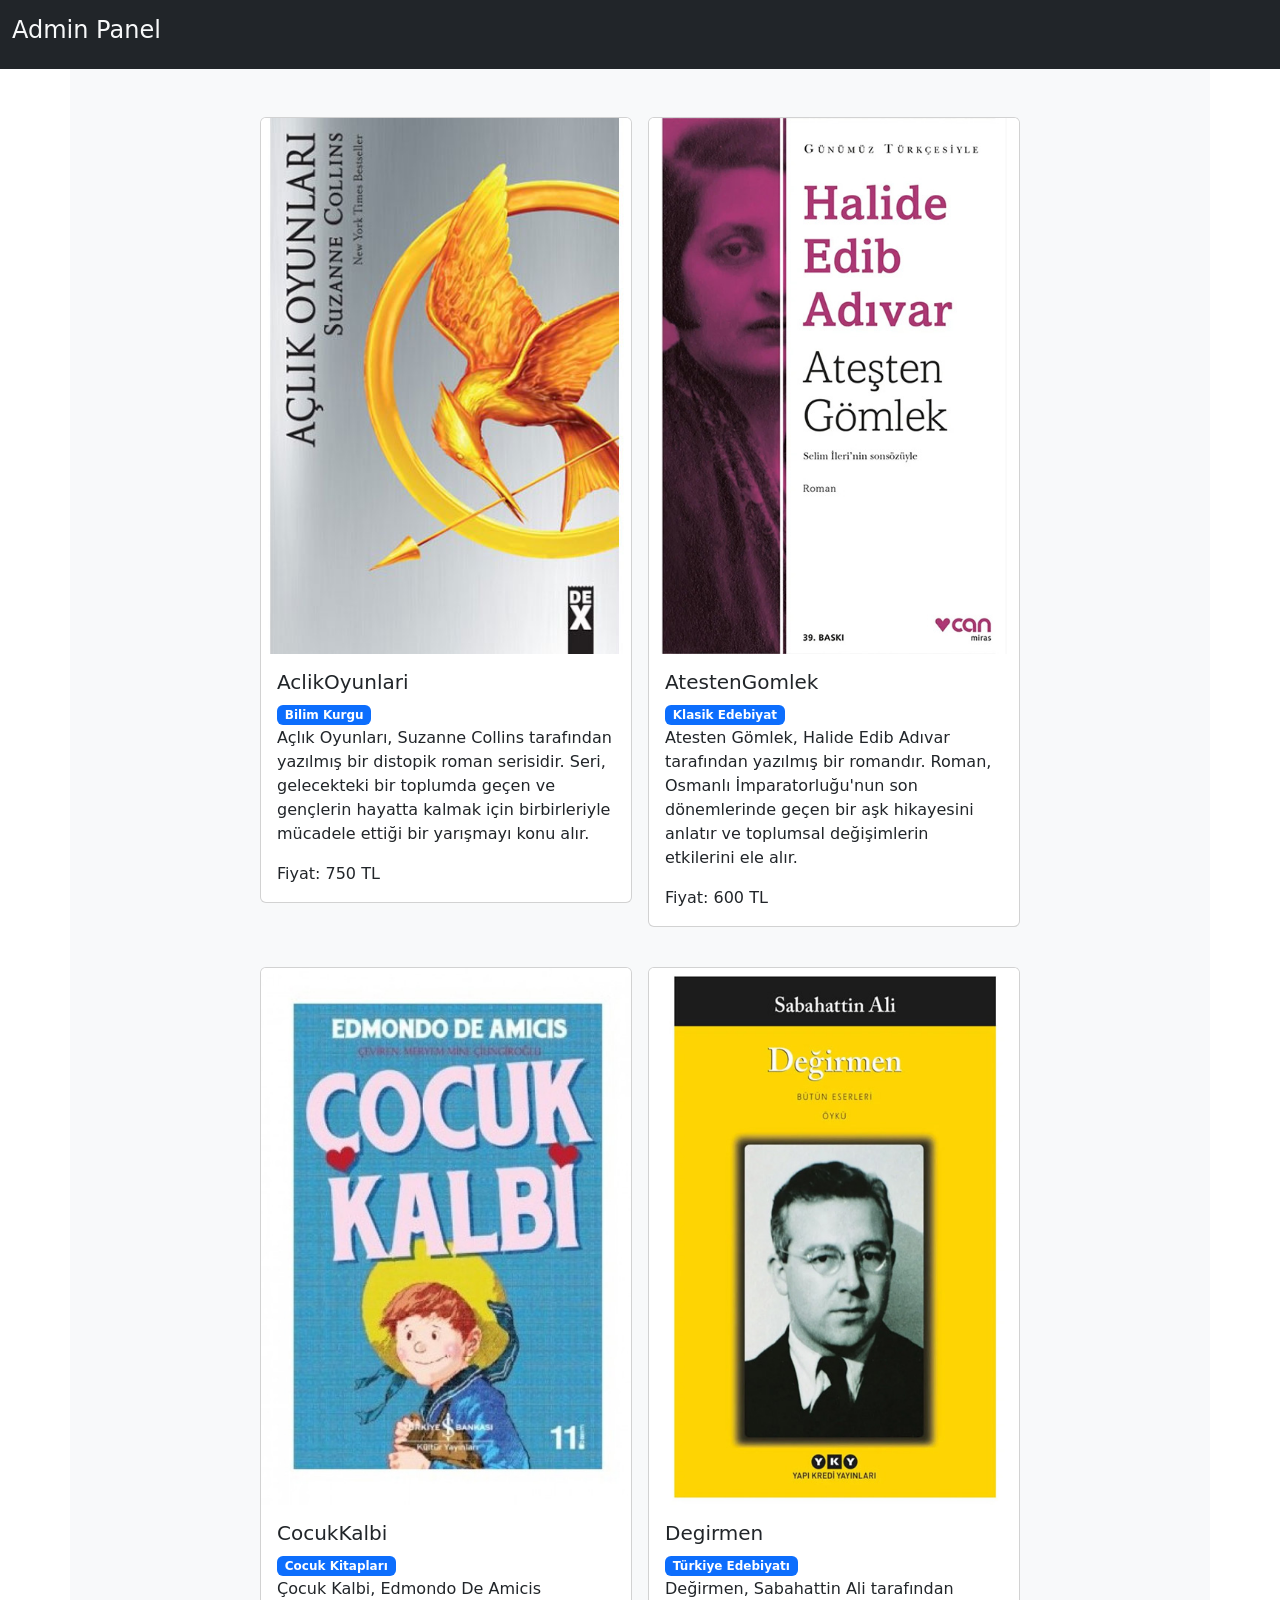
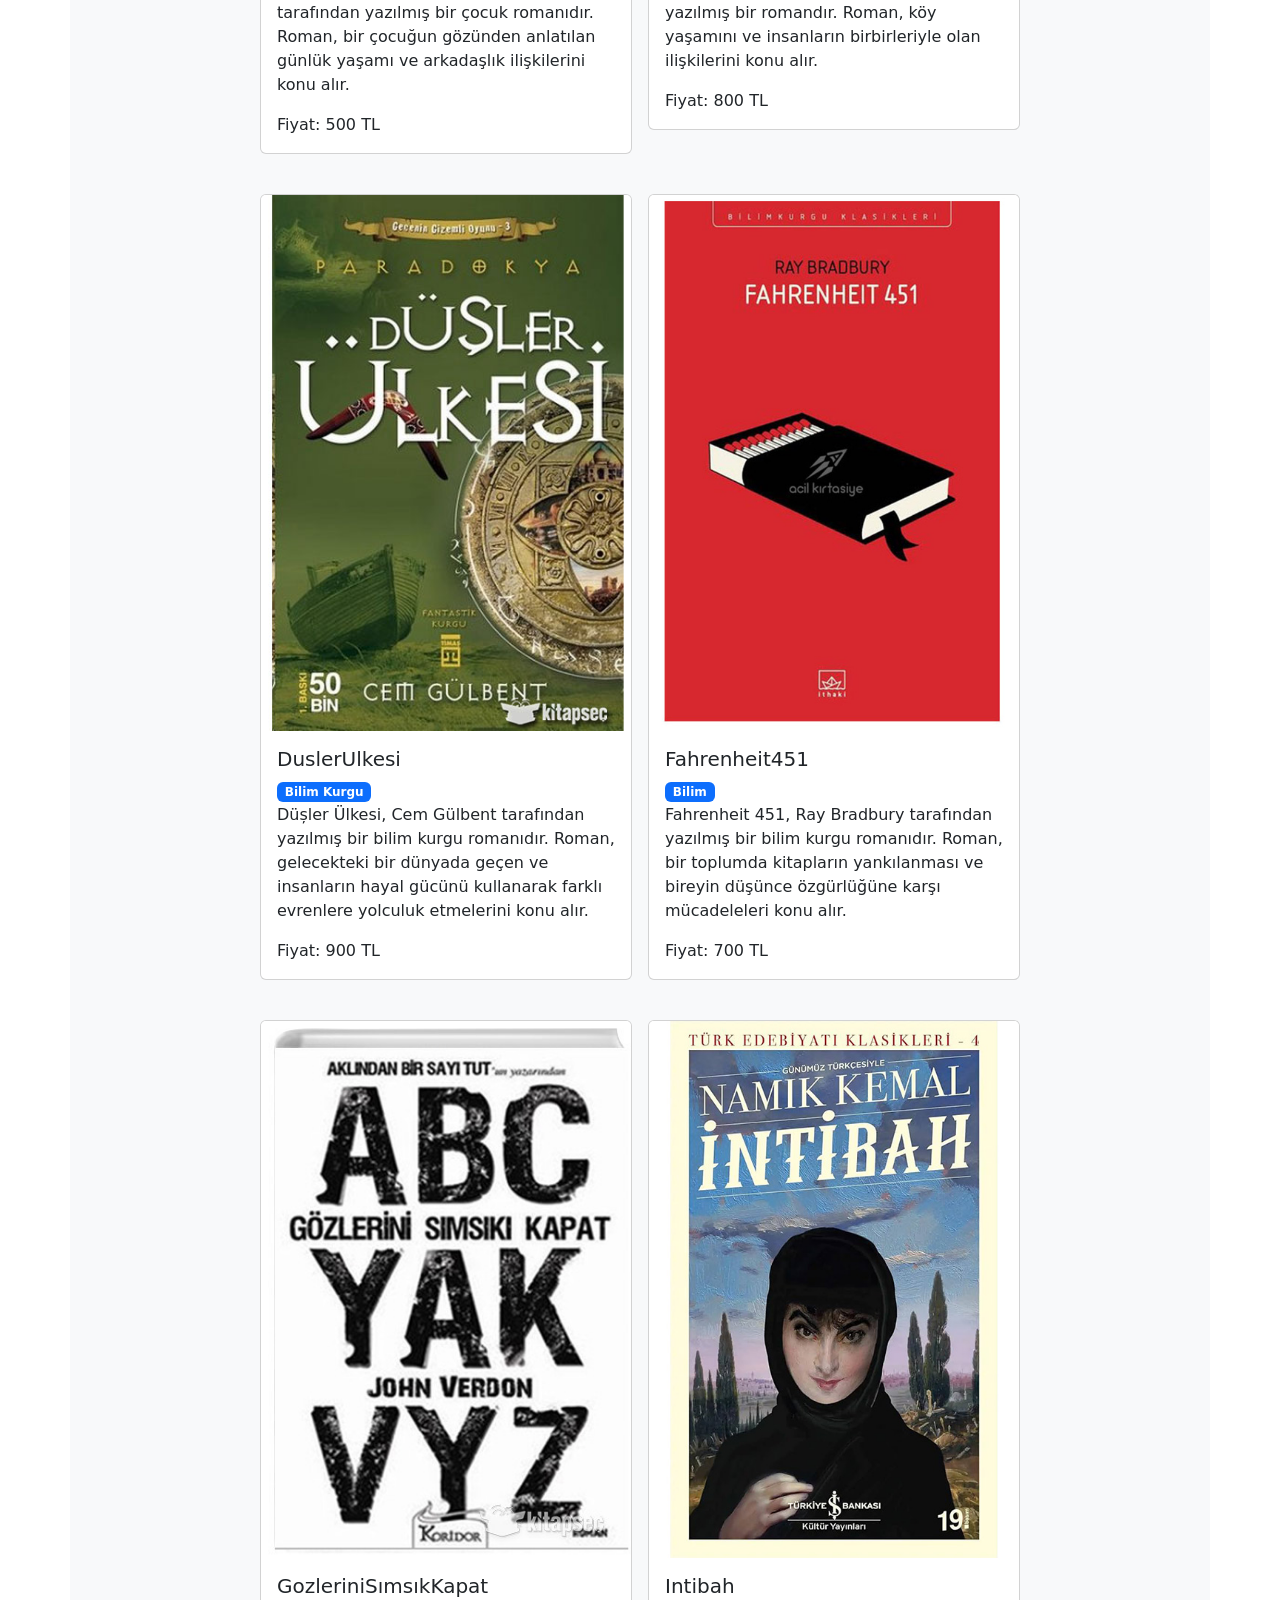
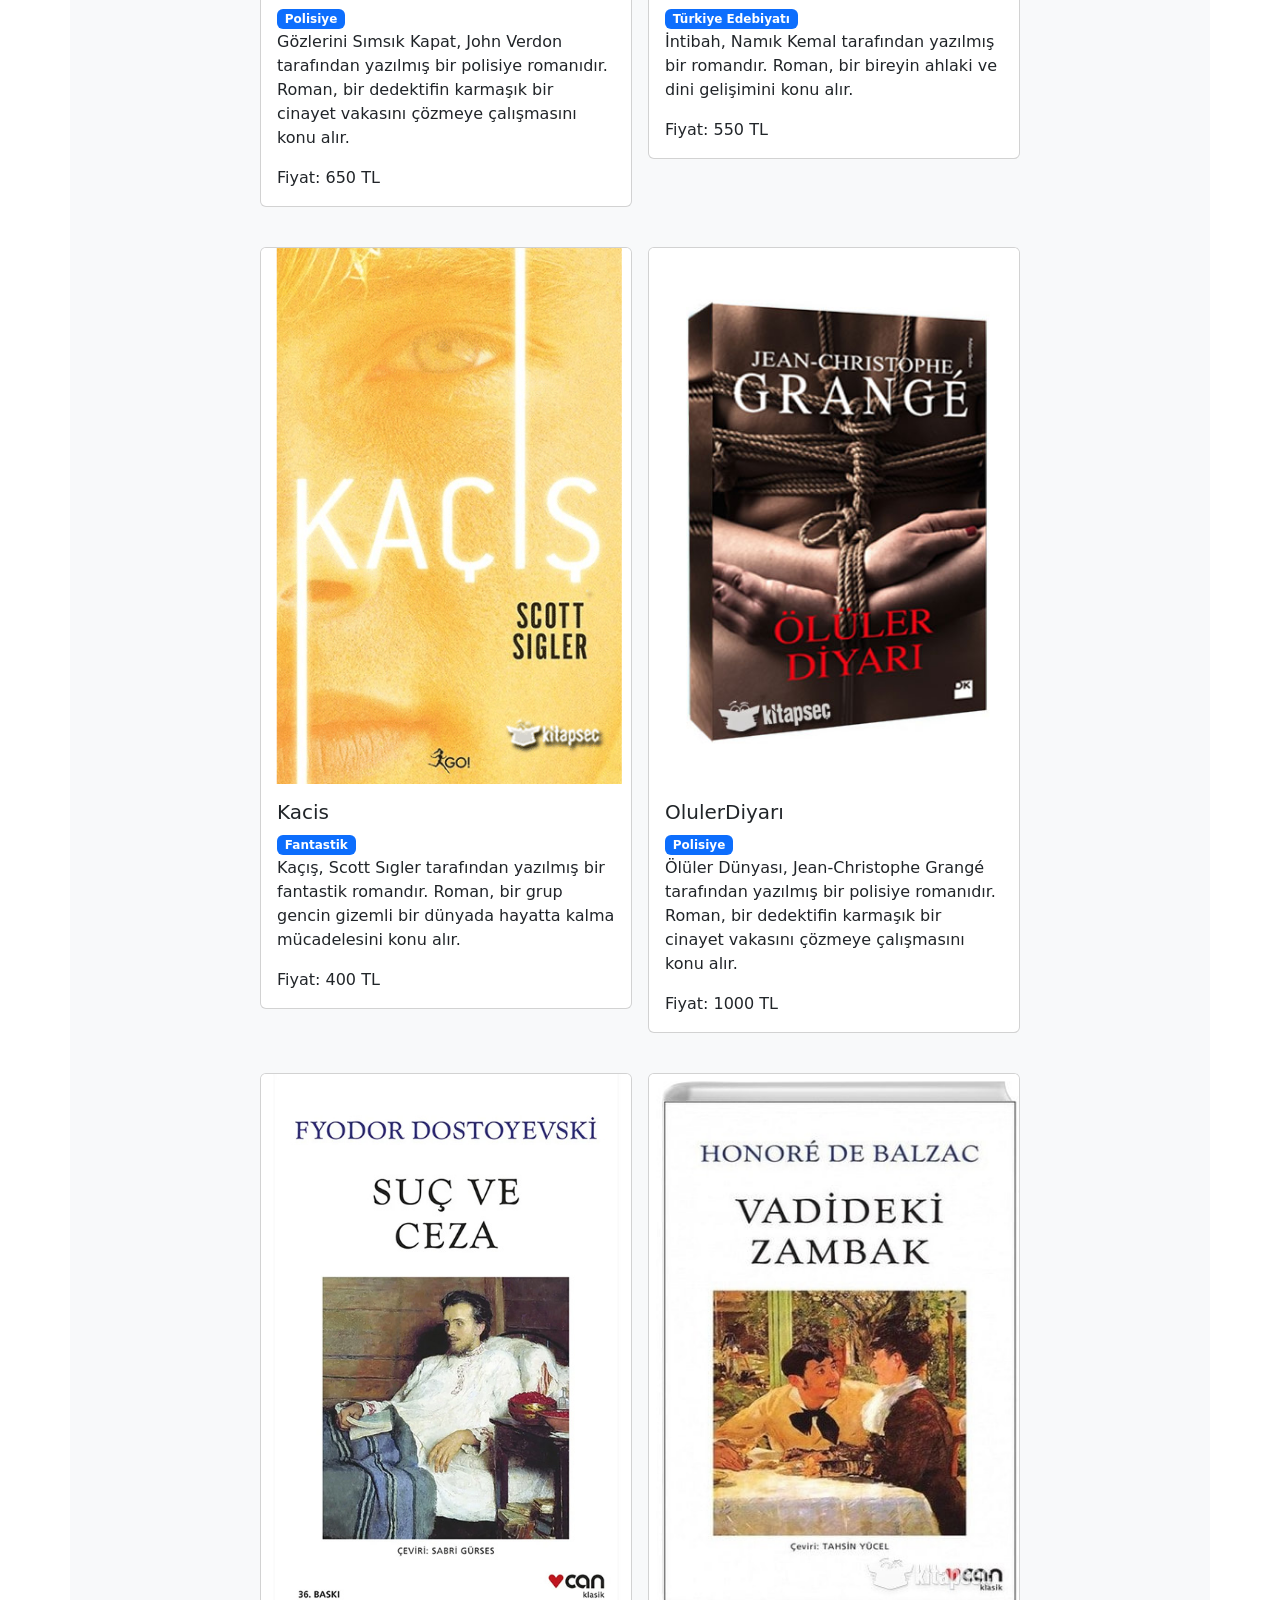
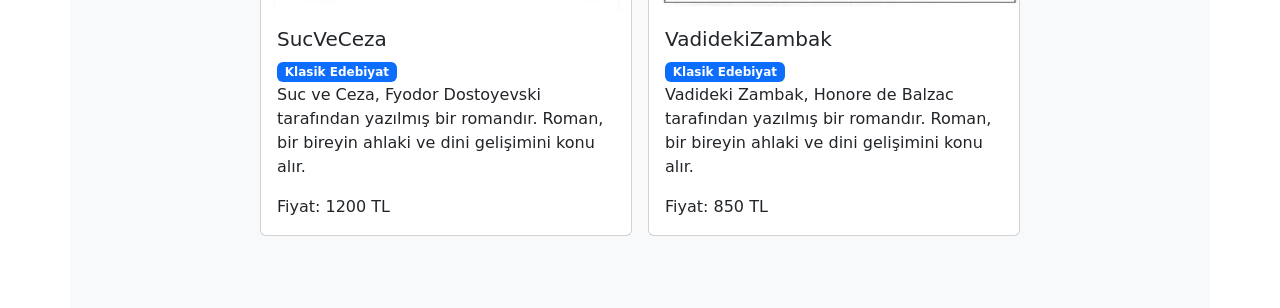
==== index.html @ 78ffeb8b "İlk commit: Proje eklendi" ====
<!doctype html>
<html lang="en">
  <head>
    <meta charset="UTF-8" />
    <meta name="viewport" content="width=device-width, initial-scale=1.0" />
    <title>BookStore</title>
    <link rel="stylesheet" href="style.css" />
    <link
      href="https://cdn.jsdelivr.net/npm/bootstrap@5.3.3/dist/css/bootstrap.min.css"
      rel="stylesheet"
    />
    <script
      defer
      src="https://cdn.jsdelivr.net/npm/bootstrap@5.3.8/dist/js/bootstrap.bundle.min.js"
    ></script>
  </head>
  <body>
    <div
      class="container-fluid bg-dark text-light d-flex justify-content-start py-3"
    >
      <a href="admin.html" class="text-decoration-none text-light"
        ><h4>Admin Panel</h4></a
      >
    </div>
    <div
      id="container"
      class="container bg-light d-flex flex-wrap justify-content-center gap-3 py-5 width-100"
    >
      <!-- <div class="card" style="width: 18rem">
        <img src="" class="card-img-top" alt="..." />
        <div class="card-body">
          <h5 class="card-title"></h5>
          <p class="card-text">
            Some quick example text to build on the card title and make up the
            bulk of the card's content.
          </p>
        </div>
        <ul class="list-group list-group-flush">
          <li class="list-group-item">Adı:</li>
          <li class="list-group-item">Kategori:</li>
          <li class="list-group-item">Fiyat</li>
          <li class="list-group-item">Açıklama:</li>
        </ul>
        <div class="card-body">
          <a href="#" class="card-link">Card link</a>
          <a href="#" class="card-link">Another link</a>
        </div>
      </div> -->
    </div>

    <script type="module" src="Js/app.js"></script>
  </body>
</html>
---- style.css ----
.cards-img-top {
  width: 100%;
  height: 200px;
  object-fit: cover;
}
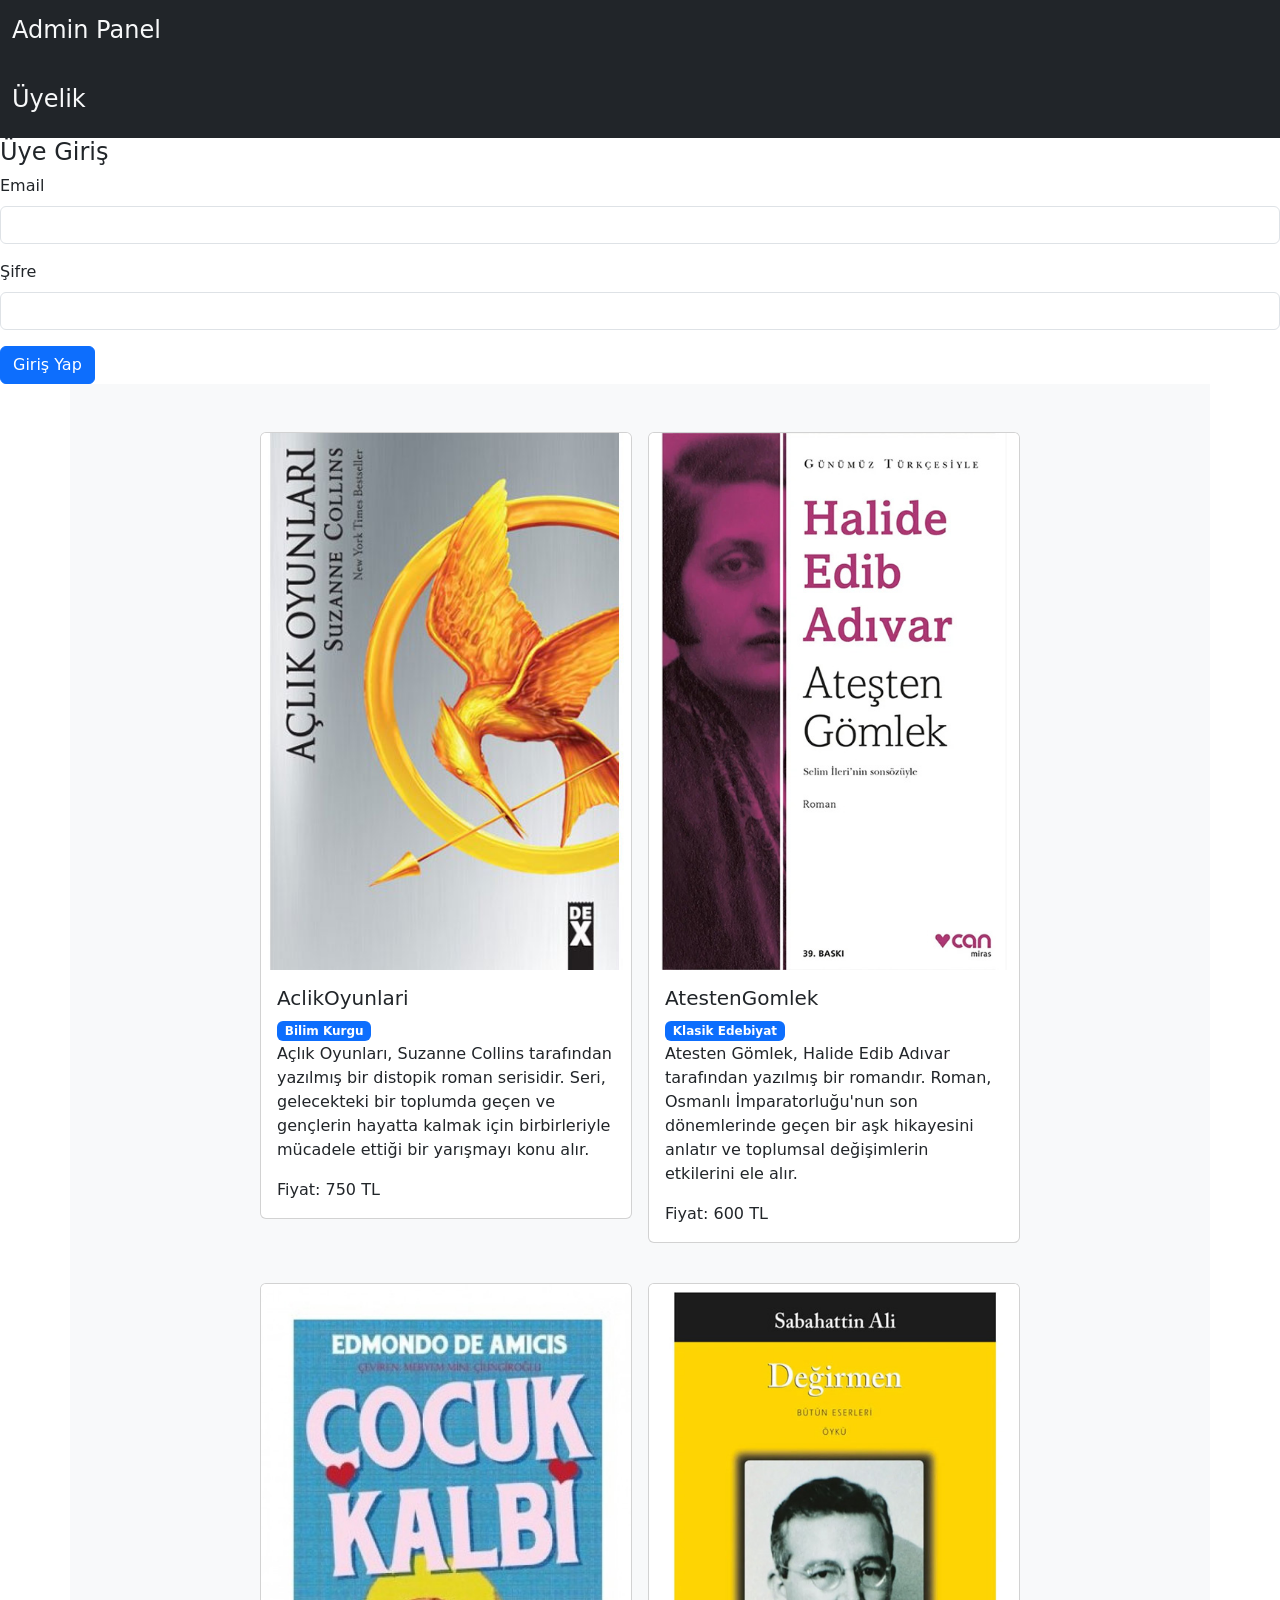
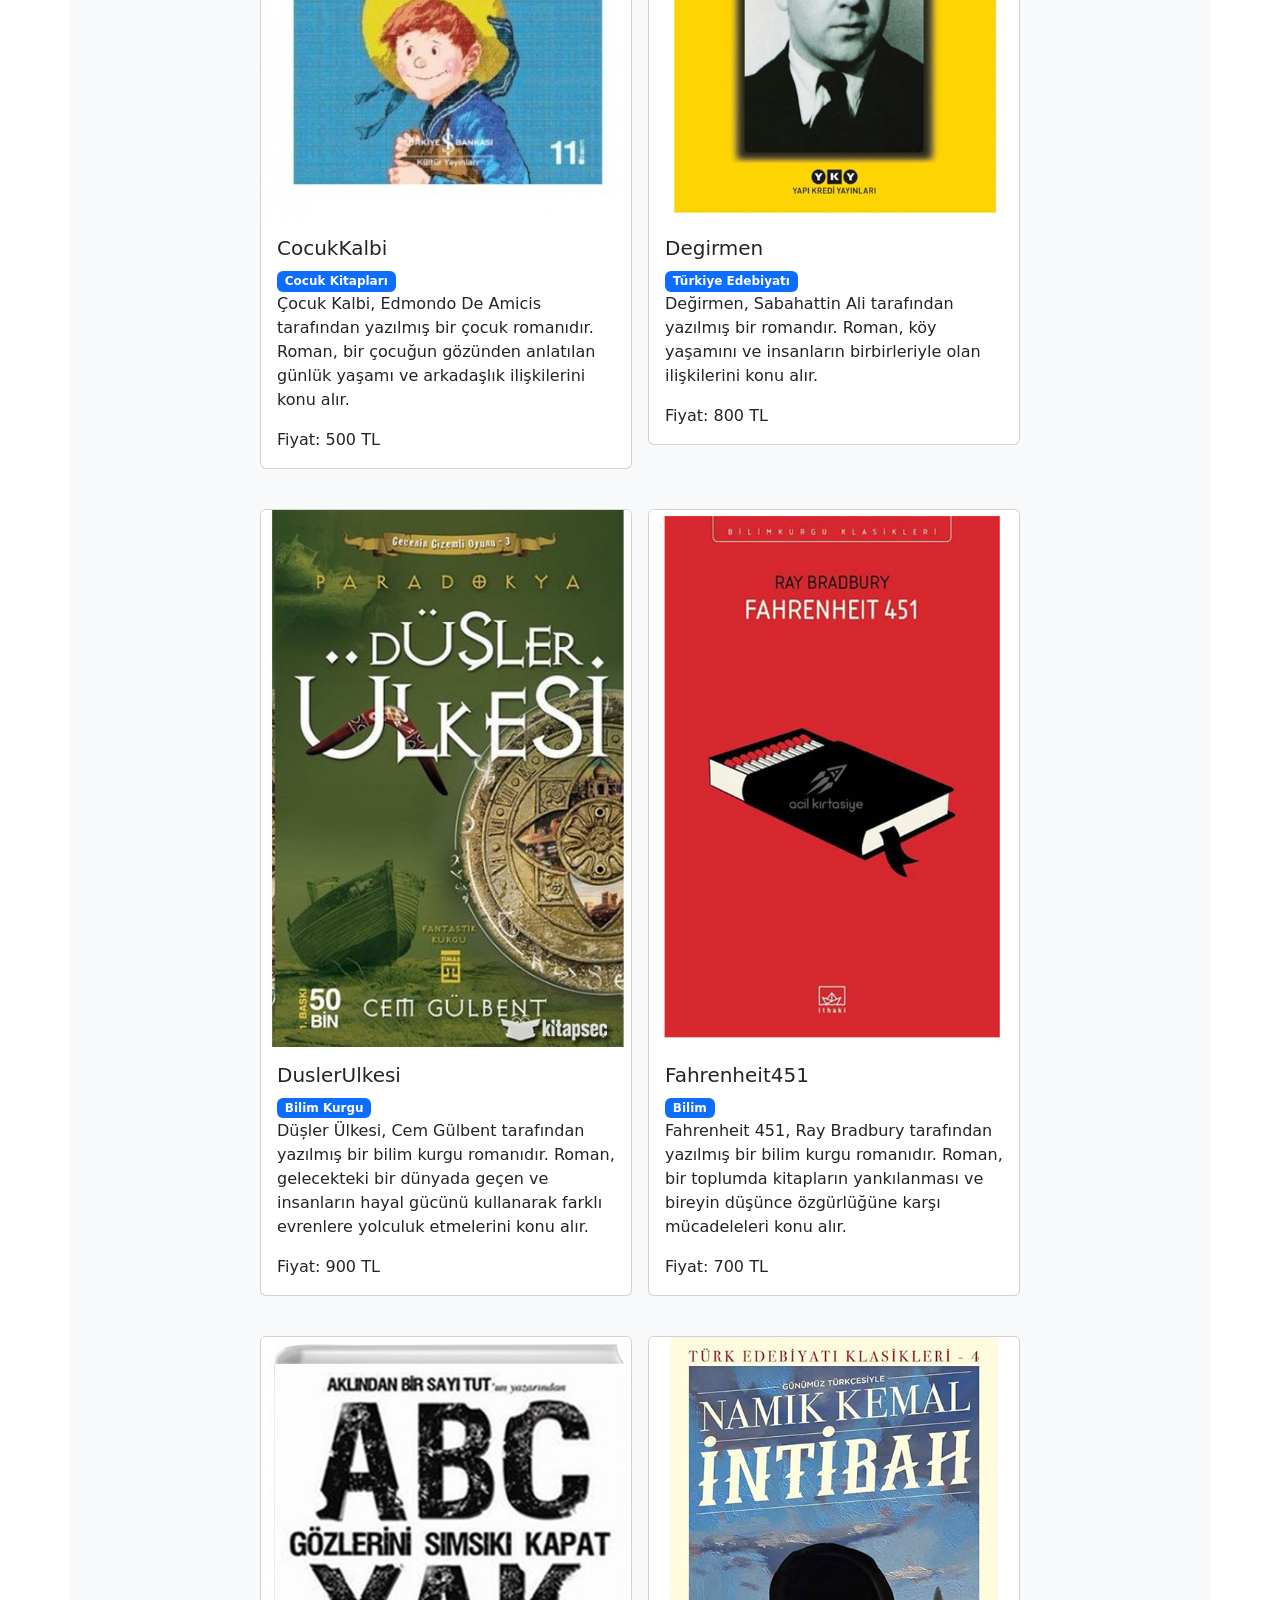
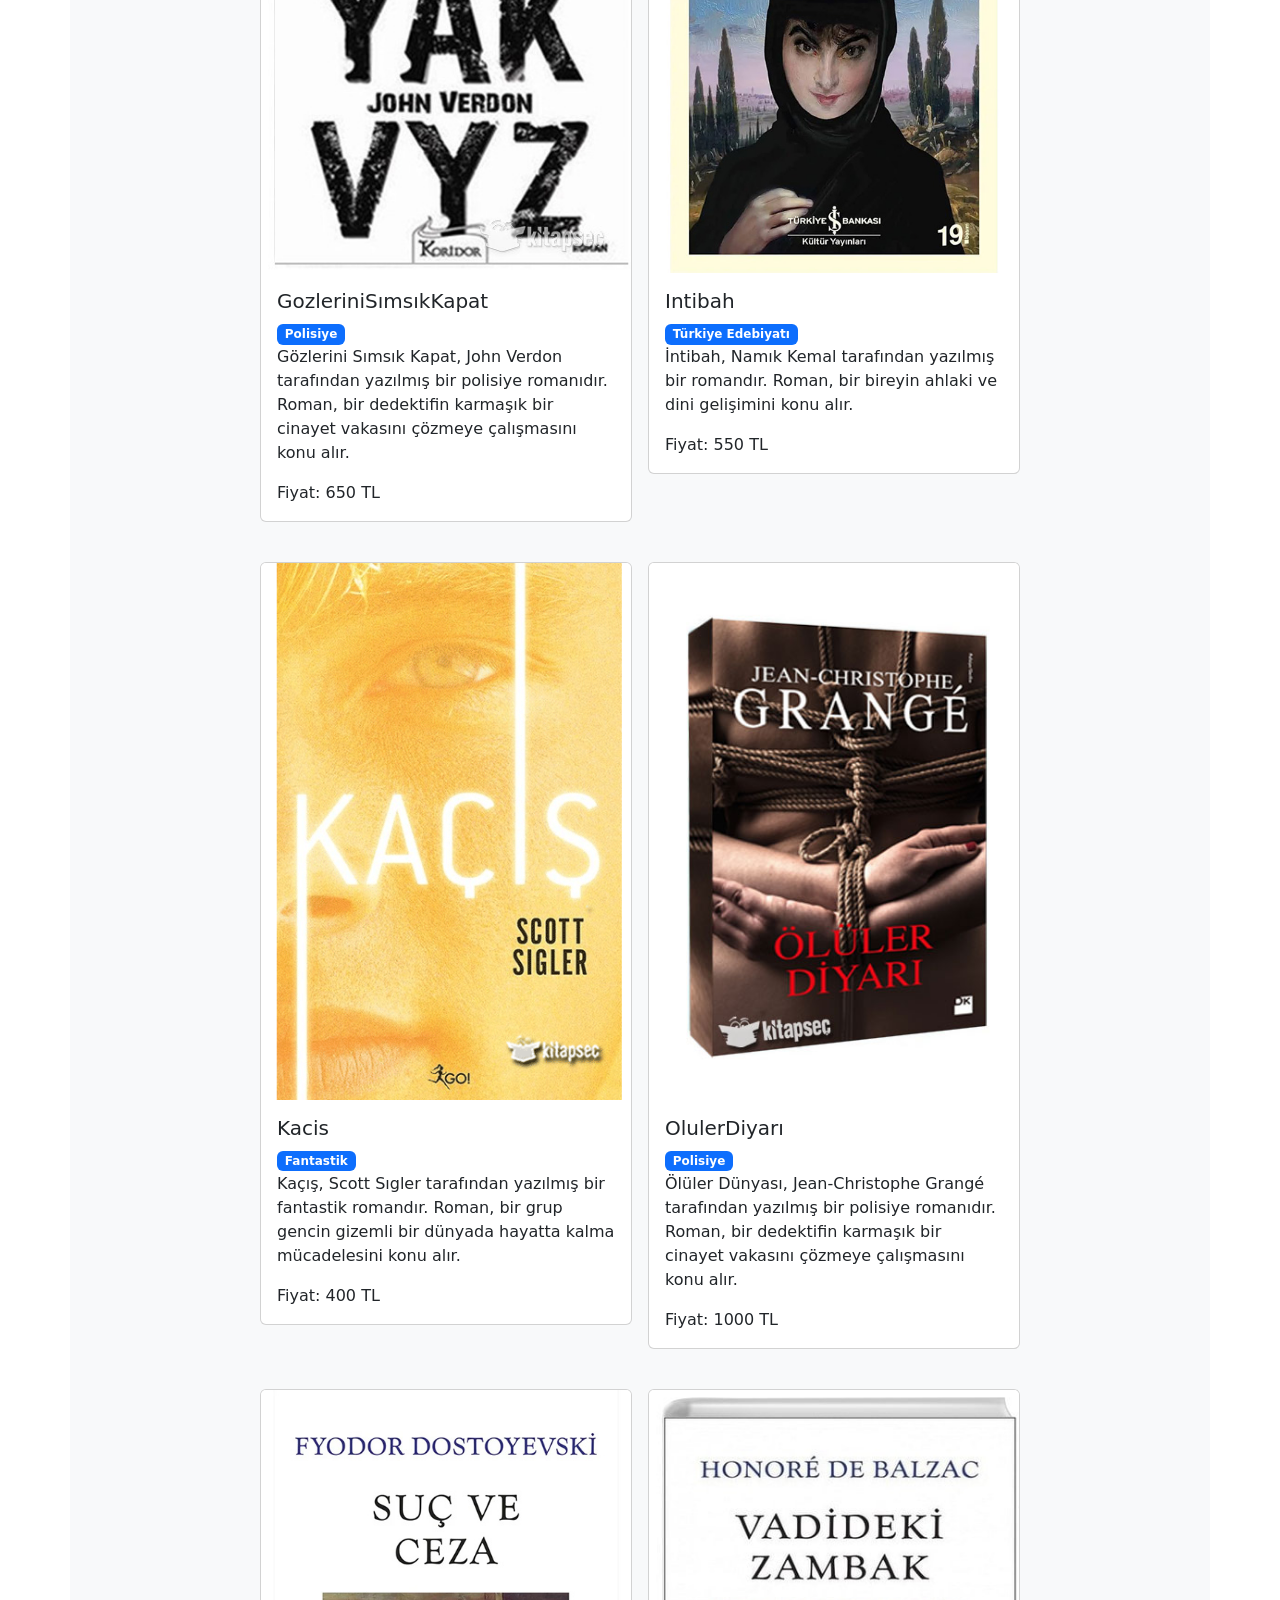
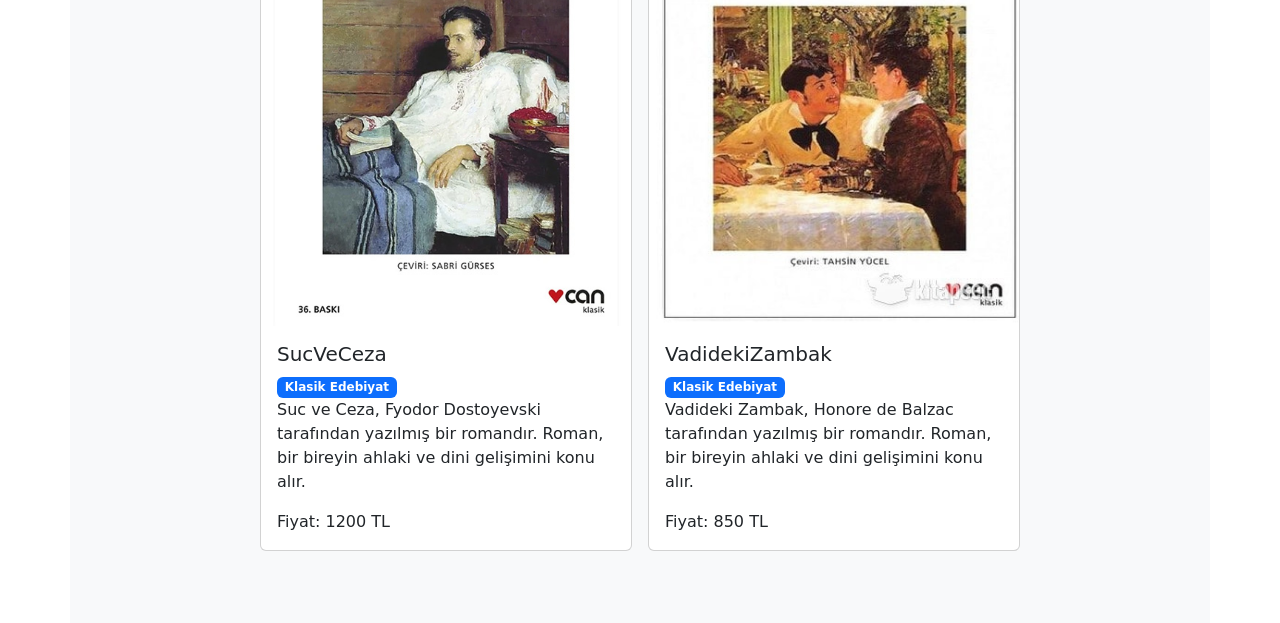
==== commit 8cf44e15: "yeni versiyon" ====
--- a/index.html
+++ b/index.html
@@ -23,7 +23,28 @@
       >
     </div>
     <div
-      id="container"
+      class="container-fluid bg-dark text-light d-flex justify-content-start py-3"
+    >
+      <a href="member.html" class="text-decoration-none text-light"
+        ><h4>Üyelik</h4></a
+      >
+    </div>
+    <div>
+      <h4>Üye Giriş</h4>
+      <form id="loginForm">
+        <div class="mb-3">
+          <label for="email" class="form-label">Email</label>
+          <input type="email" class="form-control" id="email" />
+        </div>
+        <div class="mb-3">
+          <label for="password" class="form-label">Şifre</label>
+          <input type="password" class="form-control" id="password" />
+        </div>
+        <button id="loginBtn" class="btn btn-primary">Giriş Yap</button>
+      </form>
+    </div>
+    <div
+      id="container1"
       class="container bg-light d-flex flex-wrap justify-content-center gap-3 py-5 width-100"
     >
       <!-- <div class="card" style="width: 18rem">
